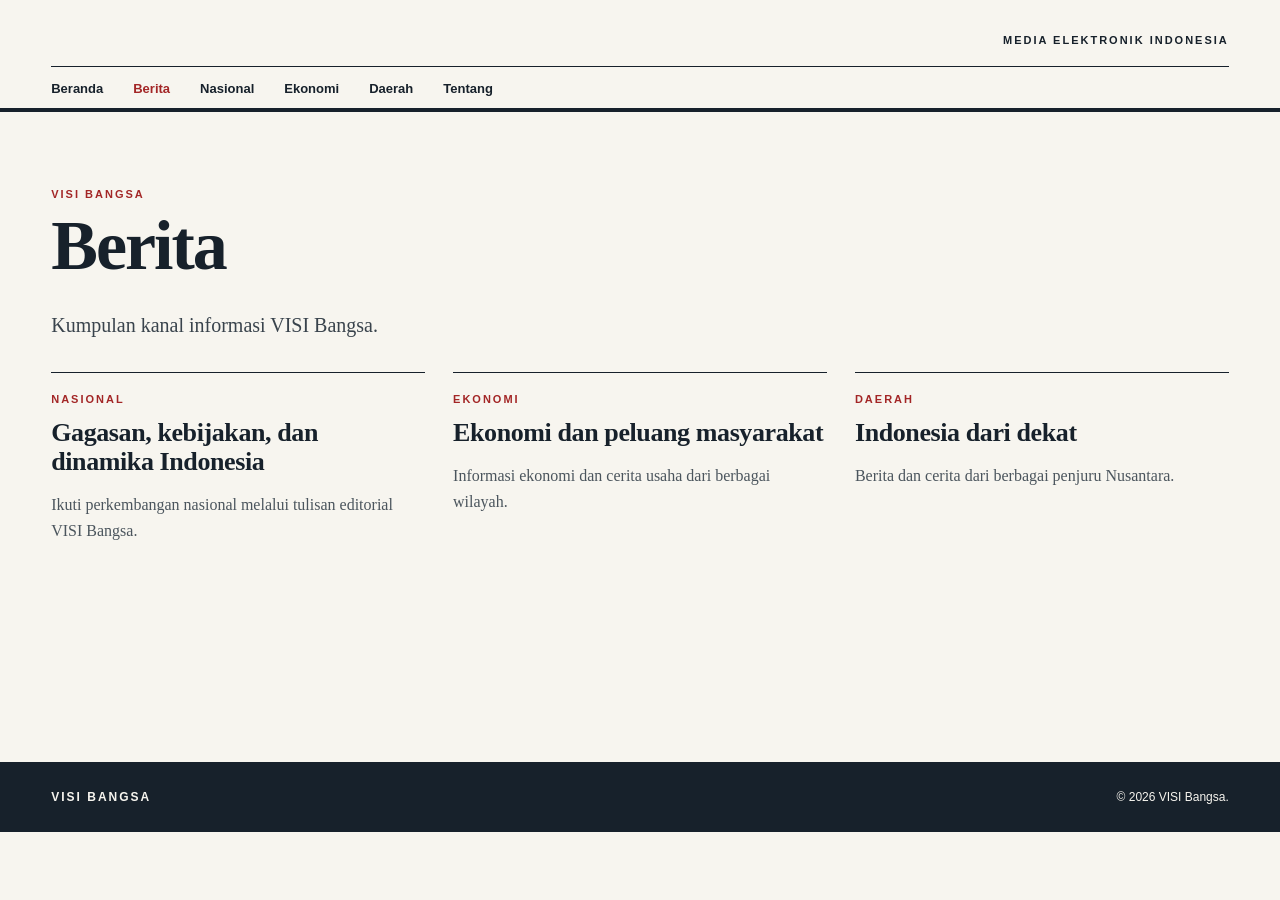
==== berita.html @ 63fae288 "Pasang logo resmi VISI Bangsa di seluruh halaman publik" ====
<!doctype html><html lang="id"><head><meta charset="utf-8"><meta name="viewport" content="width=device-width,initial-scale=1"><meta name="description" content="Berita VISI Bangsa"><title>Berita — VISI Bangsa</title><link rel="stylesheet" href="style.css"></head><body>
<header class="top"><div class="wrap mast"><a href="index.html" aria-label="VISI Bangsa"><img class="site-logo" src="visi-bangsa-logo.svg" alt="VISI Bangsa — Media Elektronik Indonesia"></a><div class="tag">MEDIA ELEKTRONIK INDONESIA</div></div><nav class="nav"><div class="wrap navin"><a href="index.html">Beranda</a><a class="active" href="berita.html">Berita</a><a href="nasional.html">Nasional</a><a href="ekonomi.html">Ekonomi</a><a href="daerah.html">Daerah</a><a href="tentang.html">Tentang</a></div></nav></header>
<main class="wrap page"><p class="eyebrow">VISI BANGSA</p><h1>Berita</h1><p class="lead">Kumpulan kanal informasi VISI Bangsa.</p><div class="grid"><article class="card"><div class="label">NASIONAL</div><h3>Gagasan, kebijakan, dan dinamika Indonesia</h3><p>Ikuti perkembangan nasional melalui tulisan editorial VISI Bangsa.</p></article><article class="card"><div class="label">EKONOMI</div><h3>Ekonomi dan peluang masyarakat</h3><p>Informasi ekonomi dan cerita usaha dari berbagai wilayah.</p></article><article class="card"><div class="label">DAERAH</div><h3>Indonesia dari dekat</h3><p>Berita dan cerita dari berbagai penjuru Nusantara.</p></article></div></main><footer><div class="wrap foot"><strong>VISI BANGSA</strong><span>© 2026 VISI Bangsa.</span></div></footer></body></html>
---- style.css ----
* {
  box-sizing: border-box;
}

html {
  scroll-behavior: smooth;
}

body {
  margin: 0;
  background: #f7f5ef;
  color: #17212b;
  font-family: Georgia, "Times New Roman", serif;
}

a {
  color: inherit;
}

.wrap {
  width: min(1180px, 92%);
  margin: 0 auto;
}

/* =========================
   HEADER
========================= */

.top {
  background: #f7f5ef;
}

.mast {
  display: flex;
  justify-content: space-between;
  align-items: flex-end;
  gap: 25px;
  padding: 28px 0 20px;
  border-bottom: 1px solid #17212b;
}

.brand {
  font-family: Arial, Helvetica, sans-serif;
  font-size: 38px;
  font-weight: 900;
  letter-spacing: -2.5px;
  line-height: 1;
  text-decoration: none;
  color: #17212b;
}

.brand span {
  font-weight: 400;
}

.tag {
  font-family: Arial, Helvetica, sans-serif;
  font-size: 11px;
  font-weight: 700;
  letter-spacing: 2px;
  text-align: right;
}

/* =========================
   NAVIGATION
========================= */

.nav {
  border-bottom: 4px solid #17212b;
  background: #f7f5ef;
}

.navin {
  display: flex;
  gap: 30px;
  overflow-x: auto;
}

.nav a {
  position: relative;
  padding: 14px 0 12px;
  text-decoration: none;
  white-space: nowrap;
  color: #17212b;
  font-family: Arial, Helvetica, sans-serif;
  font-size: 13px;
  font-weight: 800;
}

.nav a:hover {
  color: #a32626;
}

.nav a.active {
  color: #a32626;
}

.nav a.active::after {
  content: "";
  position: absolute;
  left: 0;
  right: 0;
  bottom: -4px;
  height: 4px;
  background: #a32626;
}

/* =========================
   HERO
========================= */

.hero {
  min-height: 470px;
  display: grid;
  grid-template-columns: 1.25fr 0.75fr;
  align-items: center;
  gap: 40px;
  padding: 55px 0;
  border-bottom: 1px solid #aaa;
}

.eyebrow,
.label {
  font-family: Arial, Helvetica, sans-serif;
  font-size: 11px;
  font-weight: 800;
  letter-spacing: 2px;
}

.eyebrow {
  color: #a32626;
}

.hero h1 {
  max-width: 850px;
  margin: 16px 0;
  font-size: clamp(48px, 7vw, 86px);
  line-height: 0.94;
  letter-spacing: -3px;
}

.hero h1 em {
  font-weight: 400;
}

.lead {
  max-width: 680px;
  margin: 0;
  font-size: 20px;
  line-height: 1.65;
  color: #39434c;
}

.btn {
  display: inline-block;
  margin-top: 24px;
  padding: 14px 21px;
  background: #17212b;
  color: #fff;
  text-decoration: none;
  font-family: Arial, Helvetica, sans-serif;
  font-size: 12px;
  font-weight: 800;
  letter-spacing: 0.5px;
  transition: 0.2s ease;
}

.btn:hover {
  background: #a32626;
}

/* =========================
   LOGO MARK
========================= */

.hero-mark {
  display: grid;
  place-items: center;
}

.hero-mark div {
  width: 220px;
  height: 220px;
  display: grid;
  place-items: center;
  border: 2px solid #17212b;
  border-radius: 50%;
  font-family: Georgia, "Times New Roman", serif;
  font-size: 160px;
  font-style: italic;
  line-height: 1;
  transform: rotate(-8deg);
}

/* =========================
   SECTION TITLE
========================= */

.section-head {
  display: flex;
  justify-content: space-between;
  align-items: center;
  gap: 20px;
  margin-top: 55px;
  border-bottom: 3px solid #17212b;
}

.section-head h2 {
  margin: 0 0 13px;
  font-size: 30px;
  letter-spacing: -0.5px;
}

.section-head span {
  margin-bottom: 13px;
  font-family: Arial, Helvetica, sans-serif;
  font-size: 10px;
  font-weight: 800;
  letter-spacing: 2px;
  color: #a32626;
}

/* =========================
   NEWS GRID
========================= */

.grid {
  display: grid;
  grid-template-columns: repeat(3, 1fr);
  gap: 28px;
  margin: 30px 0 65px;
}

.card {
  min-height: 260px;
  padding: 20px 0 0;
  border-top: 1px solid #17212b;
}

.card:hover {
  border-top: 4px solid #a32626;
  padding-top: 17px;
}

.card .label {
  color: #a32626;
}

.card h3 {
  margin: 13px 0;
  font-size: 26px;
  line-height: 1.12;
  letter-spacing: -0.4px;
}

.card p {
  margin-bottom: 20px;
  color: #4b555d;
  font-size: 16px;
  line-height: 1.6;
}

.card a {
  color: #a32626;
  text-decoration: none;
  font-family: Arial, Helvetica, sans-serif;
  font-size: 12px;
  font-weight: 800;
}

.card a:hover {
  text-decoration: underline;
}

/* =========================
   QUOTE / BRAND MESSAGE
========================= */

.quote {
  display: grid;
  grid-template-columns: 110px 1fr;
  gap: 25px;
  padding: 48px 0 70px;
  border-top: 5px solid #17212b;
}

.qmark {
  font-size: 110px;
  line-height: 0.65;
}

.quote h2 {
  max-width: 800px;
  margin: 0 0 18px;
  font-size: 44px;
  line-height: 1.05;
  letter-spacing: -1px;
}

.quote p {
  max-width: 750px;
  margin: 0;
  color: #4b555d;
  font-size: 18px;
  line-height: 1.7;
}

/* =========================
   INTERNAL PAGES
========================= */

.page {
  min-height: 65vh;
  padding: 65px 0;
}

.page h1 {
  margin: 10px 0 28px;
  font-size: clamp(46px, 7vw, 70px);
  line-height: 1;
  letter-spacing: -2px;
}

.article {
  max-width: 820px;
  padding-top: 25px;
  border-top: 4px solid #17212b;
}

.article h2 {
  font-size: 40px;
  line-height: 1.1;
}

.article p {
  font-size: 19px;
  line-height: 1.75;
}

/* =========================
   FOOTER
========================= */

footer {
  background: #17212b;
  color: #f7f5ef;
  padding: 28px 0;
}

.foot {
  display: flex;
  justify-content: space-between;
  align-items: center;
  gap: 20px;
  font-family: Arial, Helvetica, sans-serif;
  font-size: 12px;
}

.foot strong {
  letter-spacing: 2px;
}

/* =========================
   RESPONSIVE TABLET
========================= */

@media (max-width: 900px) {
  .hero {
    grid-template-columns: 1fr;
    min-height: auto;
    padding: 50px 0;
  }

  .hero-mark {
    display: none;
  }

  .grid {
    grid-template-columns: 1fr 1fr;
  }

  .quote h2 {
    font-size: 38px;
  }
}

/* =========================
   RESPONSIVE HP
========================= */

@media (max-width: 650px) {
  .wrap {
    width: min(94%, 560px);
  }

  .mast {
    display: block;
    padding: 22px 0 17px;
  }

  .brand {
    font-size: 32px;
  }

  .tag {
    margin-top: 9px;
    text-align: left;
    font-size: 9px;
  }

  .navin {
    gap: 22px;
  }

  .nav a {
    font-size: 12px;
  }

  .hero {
    padding: 42px 0;
  }

  .hero h1 {
    font-size: clamp(44px, 14vw, 65px);
    letter-spacing: -2px;
  }

  .lead {
    font-size: 17px;
  }

  .grid {
    grid-template-columns: 1fr;
    gap: 25px;
  }

  .card {
    min-height: auto;
  }

  .quote {
    grid-template-columns: 1fr;
    gap: 10px;
    padding: 40px 0 55px;
  }

  .qmark {
    font-size: 80px;
  }

  .quote h2 {
    font-size: 32px;
  }

  .quote p {
    font-size: 16px;
  }

  .page {
    padding: 45px 0;
  }

  .page h1 {
    font-size: 46px;
  }

  .article h2 {
    font-size: 32px;
  }

  .article p {
    font-size: 17px;
  }

  .foot {
    display: block;
  }

  .foot span {
    display: block;
    margin-top: 9px;
  }
}
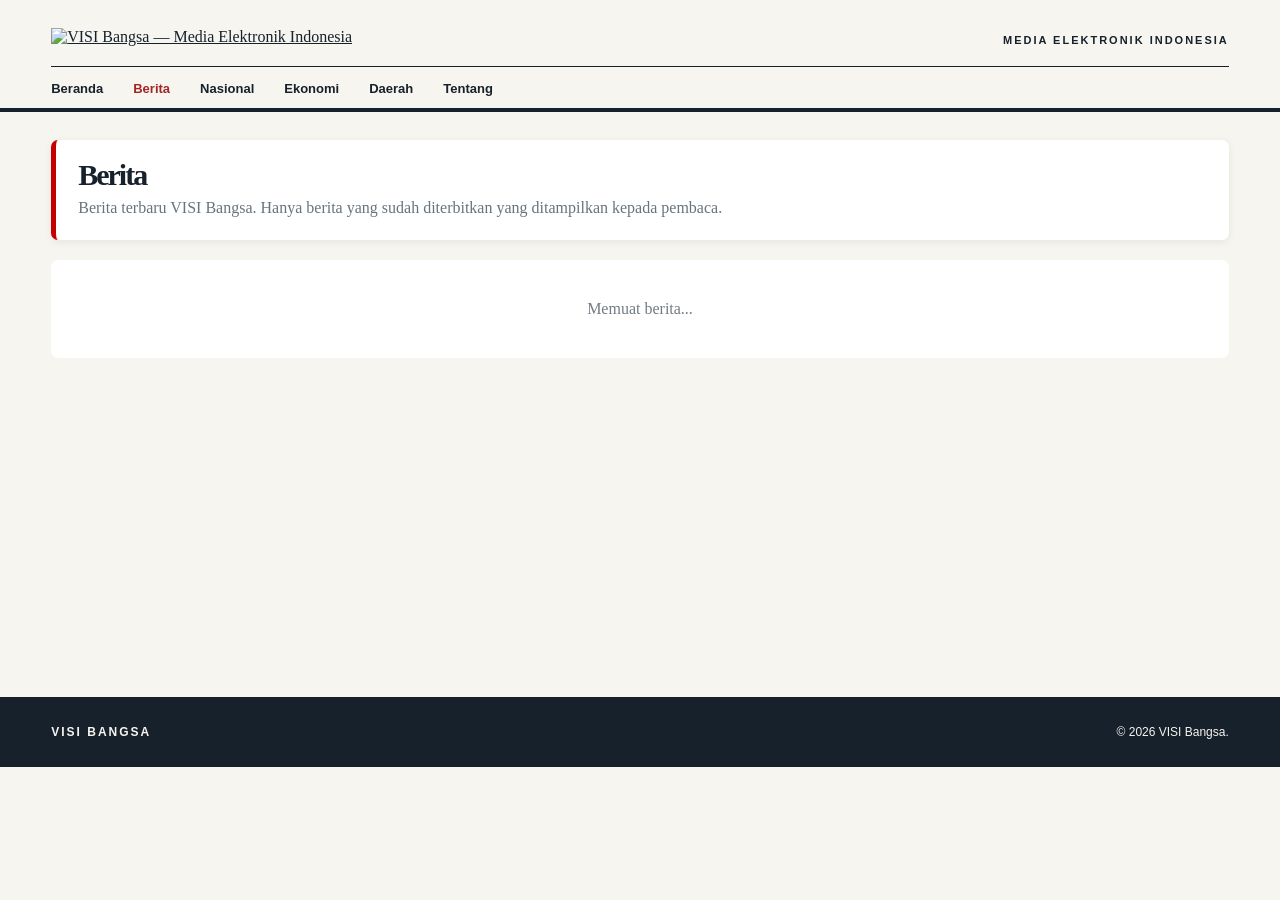
==== commit db5a6061: "Perbarui kanal Berita menjadi dinamis dan hanya menampilkan berita terbit" ====
--- a/berita.html
+++ b/berita.html
@@ -1,3 +1,26 @@
-<!doctype html><html lang="id"><head><meta charset="utf-8"><meta name="viewport" content="width=device-width,initial-scale=1"><meta name="description" content="Berita VISI Bangsa"><title>Berita — VISI Bangsa</title><link rel="stylesheet" href="style.css"></head><body>
-<header class="top"><div class="wrap mast"><a href="index.html" aria-label="VISI Bangsa"><img class="site-logo" src="visi-bangsa-logo.svg" alt="VISI Bangsa — Media Elektronik Indonesia"></a><div class="tag">MEDIA ELEKTRONIK INDONESIA</div></div><nav class="nav"><div class="wrap navin"><a href="index.html">Beranda</a><a class="active" href="berita.html">Berita</a><a href="nasional.html">Nasional</a><a href="ekonomi.html">Ekonomi</a><a href="daerah.html">Daerah</a><a href="tentang.html">Tentang</a></div></nav></header>
-<main class="wrap page"><p class="eyebrow">VISI BANGSA</p><h1>Berita</h1><p class="lead">Kumpulan kanal informasi VISI Bangsa.</p><div class="grid"><article class="card"><div class="label">NASIONAL</div><h3>Gagasan, kebijakan, dan dinamika Indonesia</h3><p>Ikuti perkembangan nasional melalui tulisan editorial VISI Bangsa.</p></article><article class="card"><div class="label">EKONOMI</div><h3>Ekonomi dan peluang masyarakat</h3><p>Informasi ekonomi dan cerita usaha dari berbagai wilayah.</p></article><article class="card"><div class="label">DAERAH</div><h3>Indonesia dari dekat</h3><p>Berita dan cerita dari berbagai penjuru Nusantara.</p></article></div></main><footer><div class="wrap foot"><strong>VISI BANGSA</strong><span>© 2026 VISI Bangsa.</span></div></footer></body></html>+<!doctype html>
+<html lang="id"><head><meta charset="utf-8"><meta name="viewport" content="width=device-width,initial-scale=1">
+<title>Berita — VISI Bangsa</title><link rel="preload" as="image" href="https://vupvgdfdnpqactlqufbu.supabase.co/storage/v1/object/public/site-assets/486a84f6-5440-47e9-99c4-f9beac23b5d9/logo-1789834956033.png"><link rel="stylesheet" href="style.css">
+<style>
+.channel{padding-top:28px}.channel-head{background:#fff;border-left:5px solid #c40000;padding:20px 22px;border-radius:7px;box-shadow:0 2px 9px rgba(0,0,0,.07);margin-bottom:20px}.channel-head h1{margin:0 0 6px;font-size:30px}.channel-head p{margin:0;color:#68737e;line-height:1.5}.news-grid{display:grid;grid-template-columns:repeat(3,1fr);gap:18px}.news-card{background:#fff;border-radius:7px;overflow:hidden;box-shadow:0 2px 9px rgba(0,0,0,.07);transition:.15s}.news-card:hover{transform:translateY(-2px);box-shadow:0 6px 16px rgba(0,0,0,.11)}.news-card a{text-decoration:none;color:inherit}.news-card img,.noimg{width:100%;height:190px;object-fit:cover;display:block;background:#e9edf1}.noimg{display:flex;align-items:center;justify-content:center;color:#8b949e}.news-body{padding:15px}.cat{font-size:11px;font-weight:800;color:#c40000;text-transform:uppercase;margin-bottom:7px}.news-body h2{font-size:18px;line-height:1.3;margin:0 0 8px}.summary{font-size:13px;line-height:1.5;color:#68737e;margin-bottom:10px}.meta{font-size:11px;color:#89929b}.empty{background:#fff;border-radius:7px;padding:40px 20px;text-align:center;color:#727b84;grid-column:1/-1}@media(max-width:900px){.news-grid{grid-template-columns:repeat(2,1fr)}}@media(max-width:600px){.channel{padding-top:16px}.channel-head{padding:16px}.channel-head h1{font-size:25px}.news-grid{grid-template-columns:1fr}.news-card img,.noimg{height:210px}}
+</style></head><body>
+<header class="top"><div class="wrap mast"><a href="index.html" aria-label="VISI Bangsa"><img class="site-logo" src="https://vupvgdfdnpqactlqufbu.supabase.co/storage/v1/object/public/site-assets/486a84f6-5440-47e9-99c4-f9beac23b5d9/logo-1789834956033.png" alt="VISI Bangsa — Media Elektronik Indonesia"></a><div class="tag">MEDIA ELEKTRONIK INDONESIA</div></div>
+<nav class="nav"><div class="wrap navin"><a href="index.html">Beranda</a><a href="berita.html" class="active">Berita</a><a href="nasional.html">Nasional</a><a href="ekonomi.html">Ekonomi</a><a href="daerah.html">Daerah</a><a href="tentang.html">Tentang</a></div></nav></header>
+<main class="wrap page channel"><section class="channel-head"><h1>Berita</h1><p>Berita terbaru VISI Bangsa. Hanya berita yang sudah diterbitkan yang ditampilkan kepada pembaca.</p></section><section id="newsGrid" class="news-grid"><div class="empty">Memuat berita...</div></section></main>
+<footer><div class="wrap foot"><strong>VISI BANGSA</strong><span>© 2026 VISI Bangsa.</span></div></footer>
+<script src="https://cdn.jsdelivr.net/npm/@supabase/supabase-js@2"></script><script>
+const supabaseClient=window.supabase.createClient("https://vupvgdfdnpqactlqufbu.supabase.co","sb_publishable_QmG9CJHdYzwxiRRxRmdcxQ_gZi2REjV",{global:{fetch:(url,options={})=>fetch(url,{...options,cache:"no-store"})}});
+const grid=document.getElementById("newsGrid");
+function esc(v){return String(v??"").replaceAll("&","&amp;").replaceAll("<","&lt;").replaceAll(">","&gt;").replaceAll('"',"&quot;").replaceAll("'","&#039;")}
+function ringkas(v){v=String(v||"").replace(/\s+/g," ").trim();return v.length>145?v.slice(0,145)+"...":v}
+function waktu(v){const d=new Date(v);return Number.isNaN(d.getTime())?"":d.toLocaleString("id-ID",{dateStyle:"medium",timeStyle:"short",timeZone:"Asia/Jakarta"})}
+async function load(){
+ const q=supabaseClient.from("berita").select("id,judul,isi,gambar,kategori,penulis,tanggal,updated_at,status").eq("status","terbit").order("tanggal",{ascending:false});
+ const r=await q;
+ if(r.error){grid.innerHTML='<div class="empty">Berita belum dapat dimuat.</div>';return}
+ const rows=r.data||[];
+ if(!rows.length){grid.innerHTML='<div class="empty">Belum ada berita pada kanal ini.</div>';return}
+ grid.innerHTML=rows.map(x=>'<article class="news-card"><a href="detail.html?id='+encodeURIComponent(x.id)+'">'+(x.gambar?'<img src="'+esc(x.gambar)+'" alt="'+esc(x.judul)+'" loading="lazy">':'<div class="noimg">VISI Bangsa</div>')+'<div class="news-body"><div class="cat">'+esc(x.kategori||"Berita")+'</div><h2>'+esc(x.judul)+'</h2><div class="summary">'+esc(ringkas(x.isi))+'</div><div class="meta">'+esc(x.penulis||"Redaksi VISI Bangsa")+' • '+esc(waktu(x.tanggal))+'</div></div></a></article>').join("");
+}
+load();
+</script></body></html>
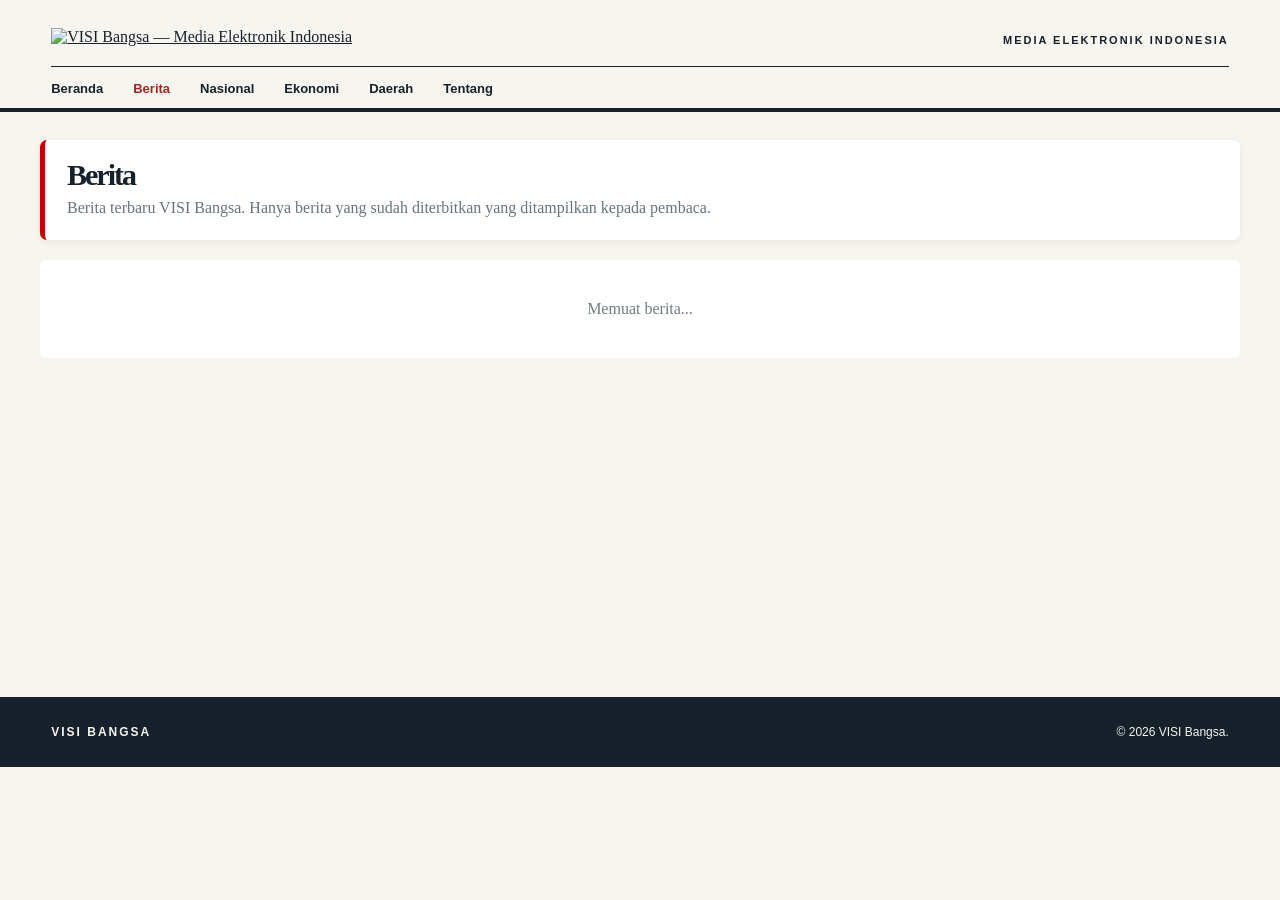
==== commit 061c7bdf: "Perkuat responsivitas berita.html untuk mobile dan desktop" ====
--- a/berita.html
+++ b/berita.html
@@ -3,7 +3,30 @@
 <title>Berita — VISI Bangsa</title><link rel="preload" as="image" href="https://vupvgdfdnpqactlqufbu.supabase.co/storage/v1/object/public/site-assets/486a84f6-5440-47e9-99c4-f9beac23b5d9/logo-1789834956033.png"><link rel="stylesheet" href="style.css">
 <style>
 .channel{padding-top:28px}.channel-head{background:#fff;border-left:5px solid #c40000;padding:20px 22px;border-radius:7px;box-shadow:0 2px 9px rgba(0,0,0,.07);margin-bottom:20px}.channel-head h1{margin:0 0 6px;font-size:30px}.channel-head p{margin:0;color:#68737e;line-height:1.5}.news-grid{display:grid;grid-template-columns:repeat(3,1fr);gap:18px}.news-card{background:#fff;border-radius:7px;overflow:hidden;box-shadow:0 2px 9px rgba(0,0,0,.07);transition:.15s}.news-card:hover{transform:translateY(-2px);box-shadow:0 6px 16px rgba(0,0,0,.11)}.news-card a{text-decoration:none;color:inherit}.news-card img,.noimg{width:100%;height:190px;object-fit:cover;display:block;background:#e9edf1}.noimg{display:flex;align-items:center;justify-content:center;color:#8b949e}.news-body{padding:15px}.cat{font-size:11px;font-weight:800;color:#c40000;text-transform:uppercase;margin-bottom:7px}.news-body h2{font-size:18px;line-height:1.3;margin:0 0 8px}.summary{font-size:13px;line-height:1.5;color:#68737e;margin-bottom:10px}.meta{font-size:11px;color:#89929b}.empty{background:#fff;border-radius:7px;padding:40px 20px;text-align:center;color:#727b84;grid-column:1/-1}@media(max-width:900px){.news-grid{grid-template-columns:repeat(2,1fr)}}@media(max-width:600px){.channel{padding-top:16px}.channel-head{padding:16px}.channel-head h1{font-size:25px}.news-grid{grid-template-columns:1fr}.news-card img,.noimg{height:210px}}
-</style></head><body>
+</style>
+<!-- VISI Bangsa responsive hardening -->
+<style id="visi-responsive-page">
+html,body{width:100%;max-width:100%;overflow-x:hidden}
+*,*::before,*::after{box-sizing:border-box}
+img,svg,video,canvas{max-width:100%;height:auto}
+input,select,textarea,button{max-width:100%;font:inherit}
+.container,.wrapper,.page,.content,.main,.shell{width:100%;max-width:1200px;margin-left:auto;margin-right:auto}
+@media(max-width:900px){
+  body{min-width:0!important}
+  .container,.wrapper,.page,.content,.main,.shell{width:100%!important;max-width:100%!important;padding-left:16px!important;padding-right:16px!important}
+  table{display:block;max-width:100%;overflow-x:auto}
+  .grid,.cards{grid-template-columns:repeat(2,minmax(0,1fr))!important}
+}
+@media(max-width:600px){
+  .grid,.cards{grid-template-columns:1fr!important}
+  .container,.wrapper,.page,.content,.main,.shell{padding-left:10px!important;padding-right:10px!important}
+  h1{font-size:clamp(22px,6vw,34px)}
+  h2{font-size:clamp(19px,5vw,28px)}
+  .card{min-width:0!important}
+  .actions{flex-wrap:wrap!important}
+}
+</style>
+</head><body>
 <header class="top"><div class="wrap mast"><a href="index.html" aria-label="VISI Bangsa"><img class="site-logo" src="https://vupvgdfdnpqactlqufbu.supabase.co/storage/v1/object/public/site-assets/486a84f6-5440-47e9-99c4-f9beac23b5d9/logo-1789834956033.png" alt="VISI Bangsa — Media Elektronik Indonesia"></a><div class="tag">MEDIA ELEKTRONIK INDONESIA</div></div>
 <nav class="nav"><div class="wrap navin"><a href="index.html">Beranda</a><a href="berita.html" class="active">Berita</a><a href="nasional.html">Nasional</a><a href="ekonomi.html">Ekonomi</a><a href="daerah.html">Daerah</a><a href="tentang.html">Tentang</a></div></nav></header>
 <main class="wrap page channel"><section class="channel-head"><h1>Berita</h1><p>Berita terbaru VISI Bangsa. Hanya berita yang sudah diterbitkan yang ditampilkan kepada pembaca.</p></section><section id="newsGrid" class="news-grid"><div class="empty">Memuat berita...</div></section></main>
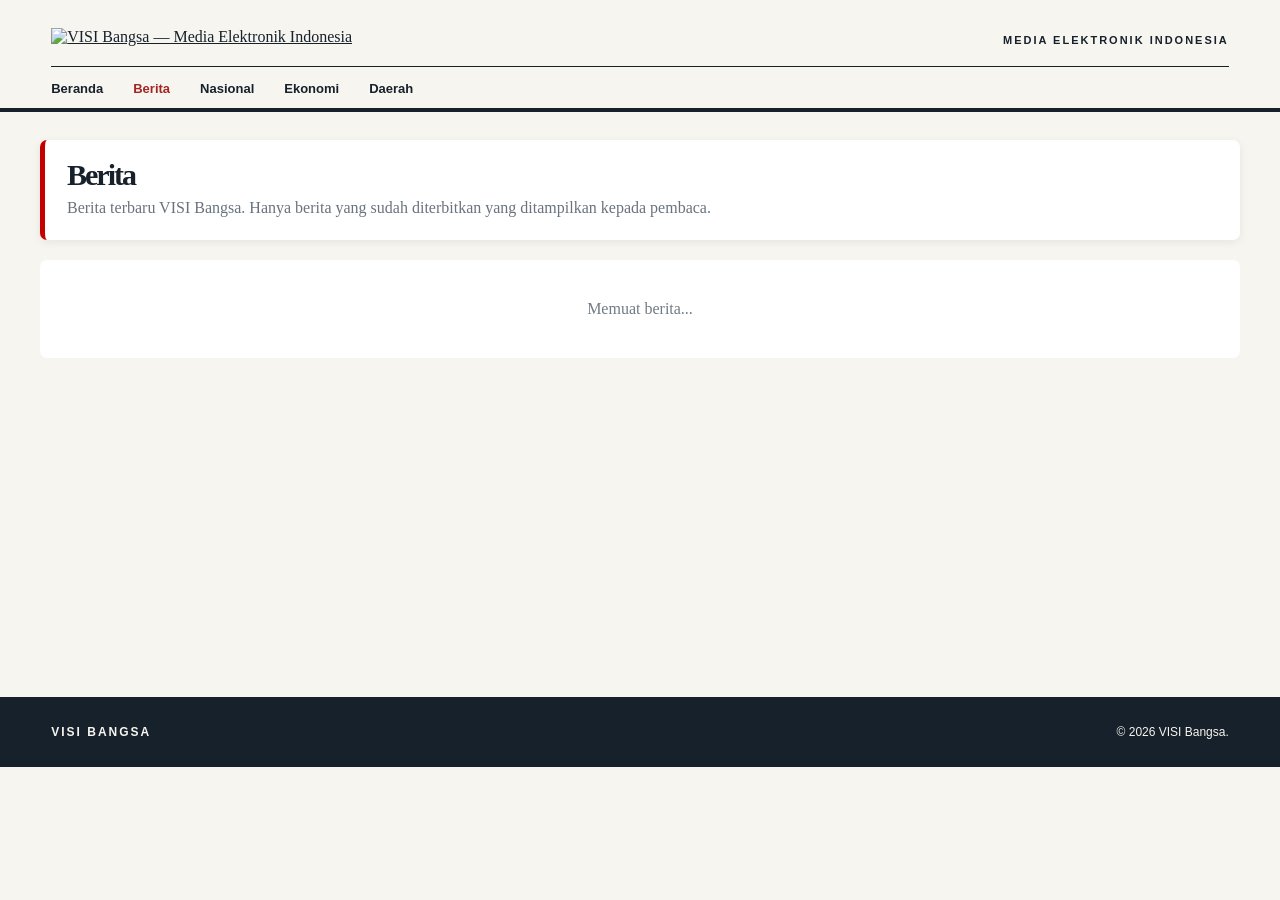
==== commit 1469a9bd: "Hapus navigasi Tentang Kami" ====
--- a/berita.html
+++ b/berita.html
@@ -28,7 +28,7 @@
 </style>
 </head><body>
 <header class="top"><div class="wrap mast"><a href="index.html" aria-label="VISI Bangsa"><img class="site-logo" src="https://vupvgdfdnpqactlqufbu.supabase.co/storage/v1/object/public/site-assets/486a84f6-5440-47e9-99c4-f9beac23b5d9/logo-1789834956033.png" alt="VISI Bangsa — Media Elektronik Indonesia"></a><div class="tag">MEDIA ELEKTRONIK INDONESIA</div></div>
-<nav class="nav"><div class="wrap navin"><a href="index.html">Beranda</a><a href="berita.html" class="active">Berita</a><a href="nasional.html">Nasional</a><a href="ekonomi.html">Ekonomi</a><a href="daerah.html">Daerah</a><a href="tentang.html">Tentang</a></div></nav></header>
+<nav class="nav"><div class="wrap navin"><a href="index.html">Beranda</a><a href="berita.html" class="active">Berita</a><a href="nasional.html">Nasional</a><a href="ekonomi.html">Ekonomi</a><a href="daerah.html">Daerah</a></div></nav></header>
 <main class="wrap page channel"><section class="channel-head"><h1>Berita</h1><p>Berita terbaru VISI Bangsa. Hanya berita yang sudah diterbitkan yang ditampilkan kepada pembaca.</p></section><section id="newsGrid" class="news-grid"><div class="empty">Memuat berita...</div></section></main>
 <footer><div class="wrap foot"><strong>VISI BANGSA</strong><span>© 2026 VISI Bangsa.</span></div></footer>
 <script src="https://cdn.jsdelivr.net/npm/@supabase/supabase-js@2"></script><script>
--- a/style.css
+++ b/style.css
@@ -11,6 +11,13 @@
   background: #f7f5ef;
   color: #17212b;
   font-family: Georgia, "Times New Roman", serif;
+  overflow-x: hidden;
+}
+
+img,
+svg {
+  max-width: 100%;
+  height: auto;
 }
 
 a {
@@ -74,6 +81,12 @@
   display: flex;
   gap: 30px;
   overflow-x: auto;
+  max-width: 100%;
+  scrollbar-width: none;
+}
+
+.navin::-webkit-scrollbar {
+  display: none;
 }
 
 .nav a {
@@ -87,10 +100,7 @@
   font-weight: 800;
 }
 
-.nav a:hover {
-  color: #a32626;
-}
-
+.nav a:hover,
 .nav a.active {
   color: #a32626;
 }
@@ -112,7 +122,7 @@
 .hero {
   min-height: 470px;
   display: grid;
-  grid-template-columns: 1.25fr 0.75fr;
+  grid-template-columns: minmax(0, 1.25fr) minmax(220px, 0.75fr);
   align-items: center;
   gap: 40px;
   padding: 55px 0;
@@ -137,6 +147,7 @@
   font-size: clamp(48px, 7vw, 86px);
   line-height: 0.94;
   letter-spacing: -3px;
+  overflow-wrap: anywhere;
 }
 
 .hero h1 em {
@@ -179,14 +190,15 @@
 }
 
 .hero-mark div {
-  width: 220px;
-  height: 220px;
+  width: min(220px, 70vw);
+  aspect-ratio: 1;
+  height: auto;
   display: grid;
   place-items: center;
   border: 2px solid #17212b;
   border-radius: 50%;
   font-family: Georgia, "Times New Roman", serif;
-  font-size: 160px;
+  font-size: clamp(100px, 12vw, 160px);
   font-style: italic;
   line-height: 1;
   transform: rotate(-8deg);
@@ -226,7 +238,7 @@
 
 .grid {
   display: grid;
-  grid-template-columns: repeat(3, 1fr);
+  grid-template-columns: repeat(3, minmax(0, 1fr));
   gap: 28px;
   margin: 30px 0 65px;
 }
@@ -235,6 +247,7 @@
   min-height: 260px;
   padding: 20px 0 0;
   border-top: 1px solid #17212b;
+  min-width: 0;
 }
 
 .card:hover {
@@ -278,7 +291,7 @@
 
 .quote {
   display: grid;
-  grid-template-columns: 110px 1fr;
+  grid-template-columns: 110px minmax(0, 1fr);
   gap: 25px;
   padding: 48px 0 70px;
   border-top: 5px solid #17212b;
@@ -319,6 +332,7 @@
   font-size: clamp(46px, 7vw, 70px);
   line-height: 1;
   letter-spacing: -2px;
+  overflow-wrap: anywhere;
 }
 
 .article {
@@ -376,11 +390,60 @@
   }
 
   .grid {
-    grid-template-columns: 1fr 1fr;
+    grid-template-columns: repeat(2, minmax(0, 1fr));
   }
 
   .quote h2 {
     font-size: 38px;
+  }
+}
+
+/* =========================
+   RESPONSIVE FOLDABLE / NARROW TABLET
+   Prevents desktop two-column layout from
+   creating large empty areas on foldable phones.
+========================= */
+
+@media (max-width: 820px) {
+  .wrap {
+    width: min(94%, 720px);
+  }
+
+  .mast {
+    gap: 16px;
+  }
+
+  .hero {
+    gap: 0;
+    padding: 42px 0;
+  }
+
+  .hero h1 {
+    font-size: clamp(44px, 11vw, 70px);
+    letter-spacing: -2.5px;
+  }
+
+  .lead {
+    font-size: clamp(17px, 2.7vw, 20px);
+  }
+
+  .grid {
+    grid-template-columns: 1fr;
+    gap: 25px;
+  }
+
+  .quote {
+    grid-template-columns: 1fr;
+    gap: 10px;
+    padding: 40px 0 55px;
+  }
+
+  .qmark {
+    font-size: 80px;
+  }
+
+  .quote h2 {
+    font-size: clamp(32px, 6vw, 38px);
   }
 }
 
@@ -429,27 +492,12 @@
     font-size: 17px;
   }
 
-  .grid {
-    grid-template-columns: 1fr;
-    gap: 25px;
-  }
-
   .card {
     min-height: auto;
   }
 
   .quote {
-    grid-template-columns: 1fr;
-    gap: 10px;
     padding: 40px 0 55px;
-  }
-
-  .qmark {
-    font-size: 80px;
-  }
-
-  .quote h2 {
-    font-size: 32px;
   }
 
   .quote p {
@@ -480,4 +528,4 @@
     display: block;
     margin-top: 9px;
   }
-}
+}
